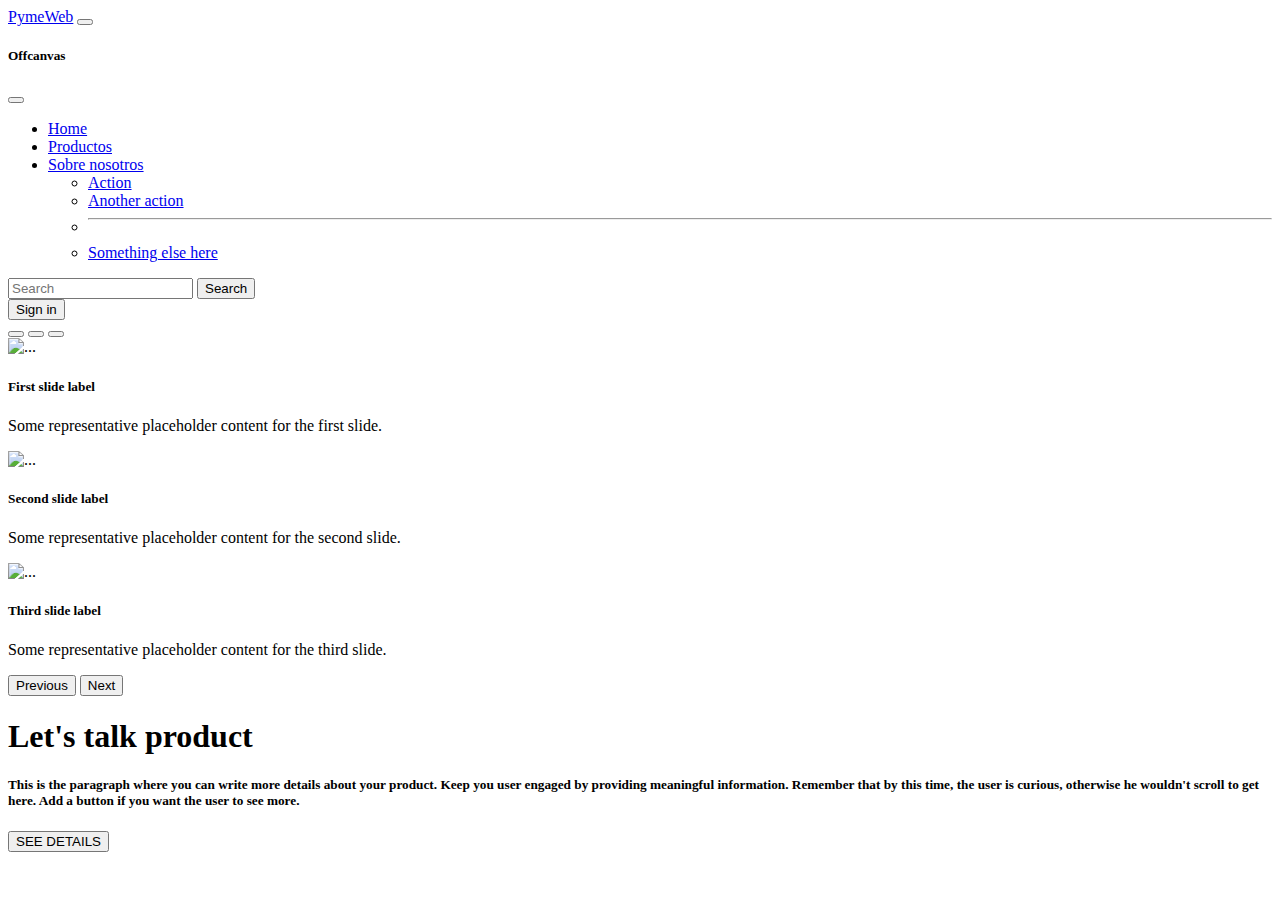
==== index.html @ 3bd8b8b0 "creando index" ====
<!DOCTYPE html>
<html lang="en">
<head>
    <meta charset="UTF-8">
    <meta name="viewport" content="width=device-width, initial-scale=1.0">
    <title>index</title>
    <link href="https://cdn.jsdelivr.net/npm/bootstrap@5.3.2/dist/css/bootstrap.min.css" rel="stylesheet" integrity="sha384-T3c6CoIi6uLrA9TneNEoa7RxnatzjcDSCmG1MXxSR1GAsXEV/Dwwykc2MPK8M2HN" crossorigin="anonymous">
</head>
<body>
<!--  -->
<!-- INICIO DEL NAVBAR -->
    <nav class="navbar bg-body-tertiary fixed-top">
        <div class="container-fluid">
          <a class="navbar-brand" href="#">PymeWeb</a>
          <button class="navbar-toggler" type="button" data-bs-toggle="offcanvas" data-bs-target="#offcanvasNavbar" aria-controls="offcanvasNavbar" aria-label="Toggle navigation">
            <span class="navbar-toggler-icon"></span>
          </button>
          <div class="offcanvas offcanvas-end" tabindex="-1" id="offcanvasNavbar" aria-labelledby="offcanvasNavbarLabel">
            <div class="offcanvas-header">
              <h5 class="offcanvas-title" id="offcanvasNavbarLabel">Offcanvas</h5>
              <button type="button" class="btn-close" data-bs-dismiss="offcanvas" aria-label="Close"></button>
            </div>
            <div class="offcanvas-body">
              <ul class="navbar-nav justify-content-end flex-grow-1 pe-3">
                <li class="nav-item">
                  <a class="nav-link active" aria-current="page" href="#">Home</a>
                </li>
                <li class="nav-item">
                  <a class="nav-link" href="#">Productos</a>
                </li>
                <li class="nav-item dropdown">
                  <a class="nav-link dropdown-toggle" href="#" role="button" data-bs-toggle="dropdown" aria-expanded="false">
                    Sobre nosotros
                  </a>
                  <ul class="dropdown-menu">
                    <li><a class="dropdown-item" href="#">Action</a></li>
                    <li><a class="dropdown-item" href="#">Another action</a></li>
                    <li>
                      <hr class="dropdown-divider">
                    </li>
                    <li><a class="dropdown-item" href="#">Something else here</a></li>
                  </ul>
                </li>
              </ul>
              <form class="d-flex mt-3" role="search">
                <input class="form-control me-2" type="search" placeholder="Search" aria-label="Search">
                <button class="btn btn-outline-success" type="submit">Search</button>
              </form>
              <div class="d-grid gap-2 mt-3">
                <button class="btn btn-dark" type="button">Sign in</button>
              </div>
            </div>
          </div>
        </div>
      </nav>
<!-- FIN DEL NAVBAR -->
<!-- INICIO DEL CAROUSEL -->
    <div id="carouselExampleDark" class="carousel carousel-dark slide">
        <div class="carousel-indicators">
        <button type="button" data-bs-target="#carouselExampleDark" data-bs-slide-to="0" class="active" aria-current="true" aria-label="Slide 1"></button>
        <button type="button" data-bs-target="#carouselExampleDark" data-bs-slide-to="1" aria-label="Slide 2"></button>
        <button type="button" data-bs-target="#carouselExampleDark" data-bs-slide-to="2" aria-label="Slide 3"></button>
        </div>
        <div class="carousel-inner">
        <div class="carousel-item active" data-bs-interval="10000">
            <img src="https://images.alphacoders.com/129/1299140.jpg" class="d-block w-100" alt="...">
            <div class="carousel-caption d-none d-md-block">
            <h5>First slide label</h5>
            <p>Some representative placeholder content for the first slide.</p>
            </div>
        </div>
        <div class="carousel-item" data-bs-interval="2000">
            <img src="https://images.alphacoders.com/129/1299559.jpg" class="d-block w-100" alt="...">
            <div class="carousel-caption d-none d-md-block">
            <h5>Second slide label</h5>
            <p>Some representative placeholder content for the second slide.</p>
            </div>
        </div>
        <div class="carousel-item">
            <img src="https://images4.alphacoders.com/210/210346.jpg" class="d-block w-100" alt="...">
            <div class="carousel-caption d-none d-md-block">
            <h5>Third slide label</h5>
            <p>Some representative placeholder content for the third slide.</p>
            </div>
        </div>
        </div>
        <button class="carousel-control-prev" type="button" data-bs-target="#carouselExampleDark" data-bs-slide="prev">
        <span class="carousel-control-prev-icon" aria-hidden="true"></span>
        <span class="visually-hidden">Previous</span>
        </button>
        <button class="carousel-control-next" type="button" data-bs-target="#carouselExampleDark" data-bs-slide="next">
        <span class="carousel-control-next-icon" aria-hidden="true"></span>
        <span class="visually-hidden">Next</span>
        </button>
    </div>
<!-- FIN DEL CAROUSEL -->
<!--  -->
    <div class="container text-center mt-3">
        <div class="row">
            <h1 class="fw-light">Let's talk product</h1>
            <h5 class="fw-light">This is the paragraph where you can write more details about your product. 
                Keep you user engaged by providing meaningful information. 
                Remember that by this time, the user is curious, otherwise he wouldn't scroll to get here. 
                Add a button if you want the user to see more.</h5>
            <div class="d-grid gap-2 d-md-block">
                <button class="btn btn-danger" type="button">SEE DETAILS</button>
              </div>
        </div>
    </div>
<!--  -->
<!--  -->
<!--  -->
<!--  -->


<!-- LINKS BOOTSTRAP -->
    <script src="https://cdn.jsdelivr.net/npm/bootstrap@5.3.2/dist/js/bootstrap.bundle.min.js" integrity="sha384-C6RzsynM9kWDrMNeT87bh95OGNyZPhcTNXj1NW7RuBCsyN/o0jlpcV8Qyq46cDfL" crossorigin="anonymous"></script>
    <script src="https://cdn.jsdelivr.net/npm/@popperjs/core@2.11.8/dist/umd/popper.min.js" integrity="sha384-I7E8VVD/ismYTF4hNIPjVp/Zjvgyol6VFvRkX/vR+Vc4jQkC+hVqc2pM8ODewa9r" crossorigin="anonymous"></script>
    <script src="https://cdn.jsdelivr.net/npm/bootstrap@5.3.2/dist/js/bootstrap.min.js" integrity="sha384-BBtl+eGJRgqQAUMxJ7pMwbEyER4l1g+O15P+16Ep7Q9Q+zqX6gSbd85u4mG4QzX+" crossorigin="anonymous"></script>

</body>
</html>
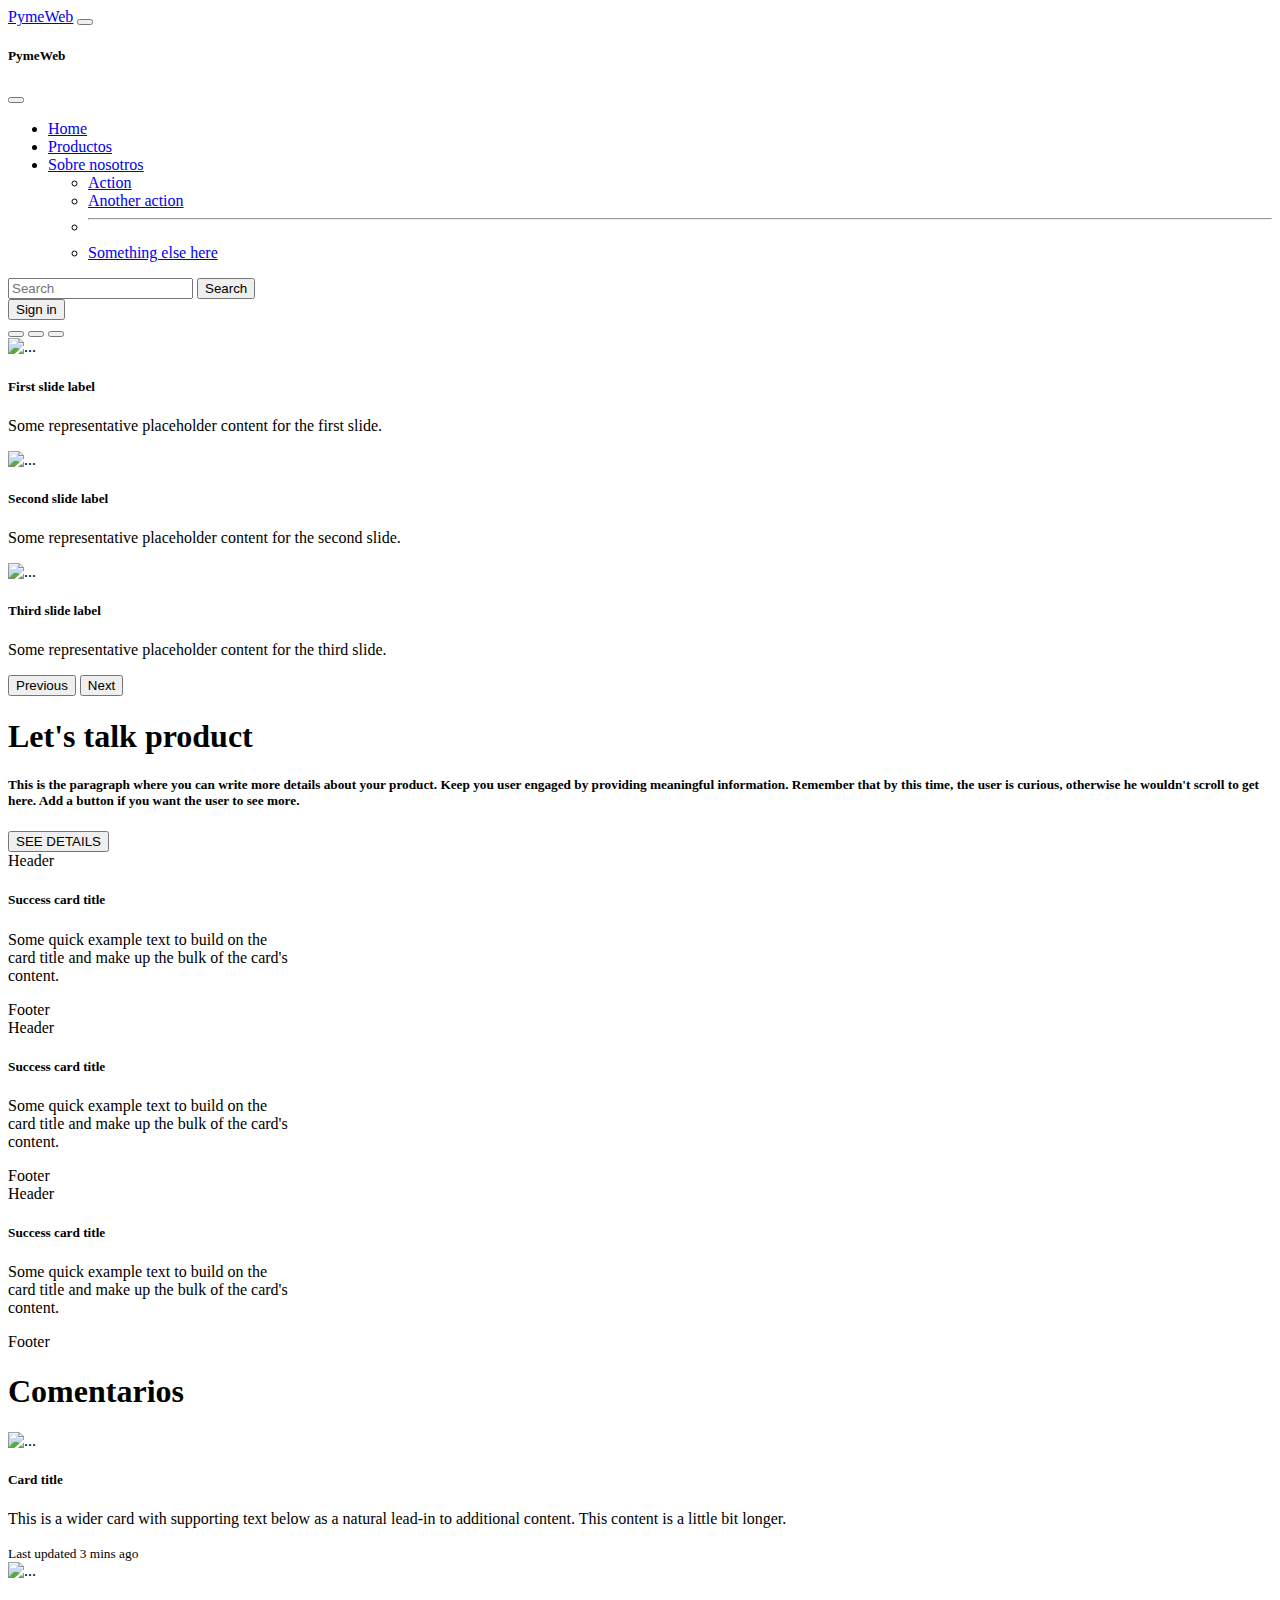
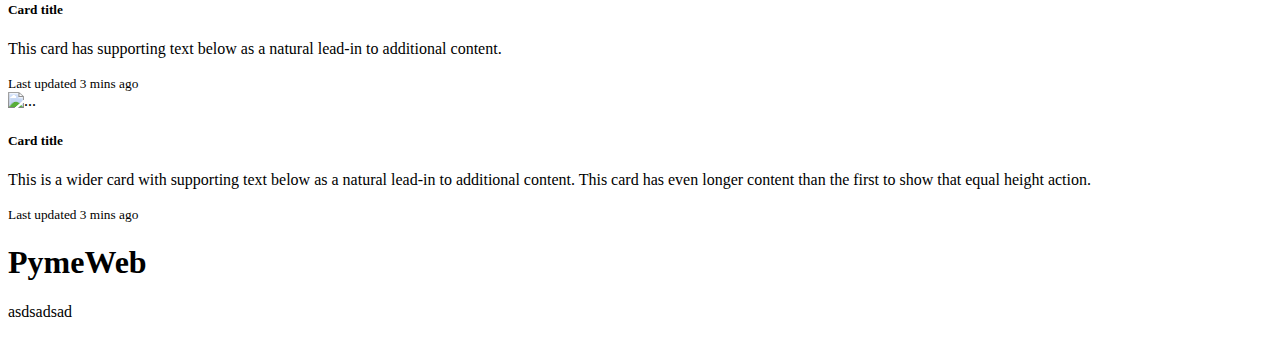
==== commit 9c7061b0: "agregando cards en index" ====
--- a/index.html
+++ b/index.html
@@ -17,7 +17,7 @@
           </button>
           <div class="offcanvas offcanvas-end" tabindex="-1" id="offcanvasNavbar" aria-labelledby="offcanvasNavbarLabel">
             <div class="offcanvas-header">
-              <h5 class="offcanvas-title" id="offcanvasNavbarLabel">Offcanvas</h5>
+              <h5 class="offcanvas-title" id="offcanvasNavbarLabel">PymeWeb</h5>
               <button type="button" class="btn-close" data-bs-dismiss="offcanvas" aria-label="Close"></button>
             </div>
             <div class="offcanvas-body">
@@ -47,7 +47,7 @@
                 <button class="btn btn-outline-success" type="submit">Search</button>
               </form>
               <div class="d-grid gap-2 mt-3">
-                <button class="btn btn-dark" type="button">Sign in</button>
+                <button class="btn btn-dark" type="button" href="login.html">Sign in</button>
               </div>
             </div>
           </div>
@@ -94,7 +94,7 @@
         </button>
     </div>
 <!-- FIN DEL CAROUSEL -->
-<!--  -->
+<!-- INFO -->
     <div class="container text-center mt-3">
         <div class="row">
             <h1 class="fw-light">Let's talk product</h1>
@@ -103,15 +103,116 @@
                 Remember that by this time, the user is curious, otherwise he wouldn't scroll to get here. 
                 Add a button if you want the user to see more.</h5>
             <div class="d-grid gap-2 d-md-block">
-                <button class="btn btn-danger" type="button">SEE DETAILS</button>
+                <button class="btn btn-success" type="button">SEE DETAILS</button>
               </div>
         </div>
     </div>
-<!--  -->
-<!--  -->
-<!--  -->
-<!--  -->
+<!-- FIN INFO -->
+<!-- CARDS INFO -->
+    <div class="container mt-3">
+        <div class="row row-cols-1 row-cols-md-3 g-4 mt-3">
+            <div class="col">
+                <div class="card border-success mb-3" style="max-width: 18rem;">
+                    <div class="card-header bg-transparent border-success">Header</div>
+                    <div class="card-body text-success">
+                        <h5 class="card-title">Success card title</h5>
+                        <p class="card-text">Some quick example text to build on the card title and make up the bulk of the card's content.</p>
+                    </div>
+                    <div class="card-footer bg-transparent border-success">Footer</div>
+                </div>
+            </div>
+            <div class="col">
+                <div class="card border-success mb-3" style="max-width: 18rem;">
+                    <div class="card-header bg-transparent border-success">Header</div>
+                    <div class="card-body text-success">
+                        <h5 class="card-title">Success card title</h5>
+                        <p class="card-text">Some quick example text to build on the card title and make up the bulk of the card's content.</p>
+                    </div>
+                    <div class="card-footer bg-transparent border-success">Footer</div>
+                </div>
+            </div>
+            <div class="col">
+                <div class="card border-success mb-3" style="max-width: 18rem;">
+                    <div class="card-header bg-transparent border-success">Header</div>
+                    <div class="card-body text-success">
+                        <h5 class="card-title">Success card title</h5>
+                        <p class="card-text">Some quick example text to build on the card title and make up the bulk of the card's content.</p>
+                    </div>
+                    <div class="card-footer bg-transparent border-success">Footer</div>
+                </div>
+            </div>
+        </div>
+    </div>
+<!-- FIN CARDS INFO -->
+<!-- INICIO CONTAINER -->
+    <div class="container mt-3">
+        <div class="row">
 
+        </div>
+    </div>
+<!-- FIN CONTAINER -->
+<!-- INICIO COMENTARIOS -->
+    <div class="container mt-3">
+        <div class="row">
+            <div class="container text-center mt-3">
+                <div class="row">
+                    <h1 class="fw-light">Comentarios</h1>
+                    <h5 class="fw-light"></h5>
+                </div>
+            </div>
+            <div class="row row-cols-1 row-cols-md-3 g-4">
+                <div class="col">
+                    <div class="card h-100">
+                    <img src="https://s2.abcstatics.com/media/bienestar/2022/06/01/jesus-matos-2-kQVC--1248x698@abc.png" class="card-img-top" alt="...">
+                    <div class="card-body">
+                        <h5 class="card-title">Card title</h5>
+                        <p class="card-text">This is a wider card with supporting text below as a natural lead-in to additional content. This content is a little bit longer.</p>
+                    </div>
+                    <div class="card-footer">
+                        <small class="text-body-secondary">Last updated 3 mins ago</small>
+                    </div>
+                    </div>
+                </div>
+                <div class="col">
+                    <div class="card h-100">
+                    <img src="https://static.cegos.es/content/uploads/2023/03/01165224/GettyImages-1300321639.jpg.webp" class="card-img-top" alt="...">
+                    <div class="card-body">
+                        <h5 class="card-title">Card title</h5>
+                        <p class="card-text">This card has supporting text below as a natural lead-in to additional content.</p>
+                    </div>
+                    <div class="card-footer">
+                        <small class="text-body-secondary">Last updated 3 mins ago</small>
+                    </div>
+                    </div>
+                </div>
+                <div class="col">
+                    <div class="card h-100">
+                    <img src="https://pymstatic.com/9942/conversions/personas-conservadoras-wide_webp.webp" class="card-img-top" alt="...">
+                    <div class="card-body">
+                        <h5 class="card-title">Card title</h5>
+                        <p class="card-text">This is a wider card with supporting text below as a natural lead-in to additional content. This card has even longer content than the first to show that equal height action.</p>
+                    </div>
+                    <div class="card-footer">
+                        <small class="text-body-secondary">Last updated 3 mins ago</small>
+                    </div>
+                    </div>
+                </div>
+            </div>
+        </div>
+    </div>
+<!-- FIN COMENTARIOS -->
+<!-- INICIO DEL FOOTER -->
+    <footer>
+        <div class="container-fluid bg-light text-dark mt-5 px-md-5">
+            <div class="row pt-5">
+                <div class="col-lg-4 col-md-12 mb-5">
+                    <h1 class="mb-3 display-5 text-capitalize text-dark"><span class="text-success">Pyme</span>Web</h1>
+                    <p class="m-0">asdsadsad</p>
+                </div>
+            </div>
+        </div>
+    </footer>
+<!-- FIN DEL FOOTER -->
 
 <!-- LINKS BOOTSTRAP -->
     <script src="https://cdn.jsdelivr.net/npm/bootstrap@5.3.2/dist/js/bootstrap.bundle.min.js" integrity="sha384-C6RzsynM9kWDrMNeT87bh95OGNyZPhcTNXj1NW7RuBCsyN/o0jlpcV8Qyq46cDfL" crossorigin="anonymous"></script>
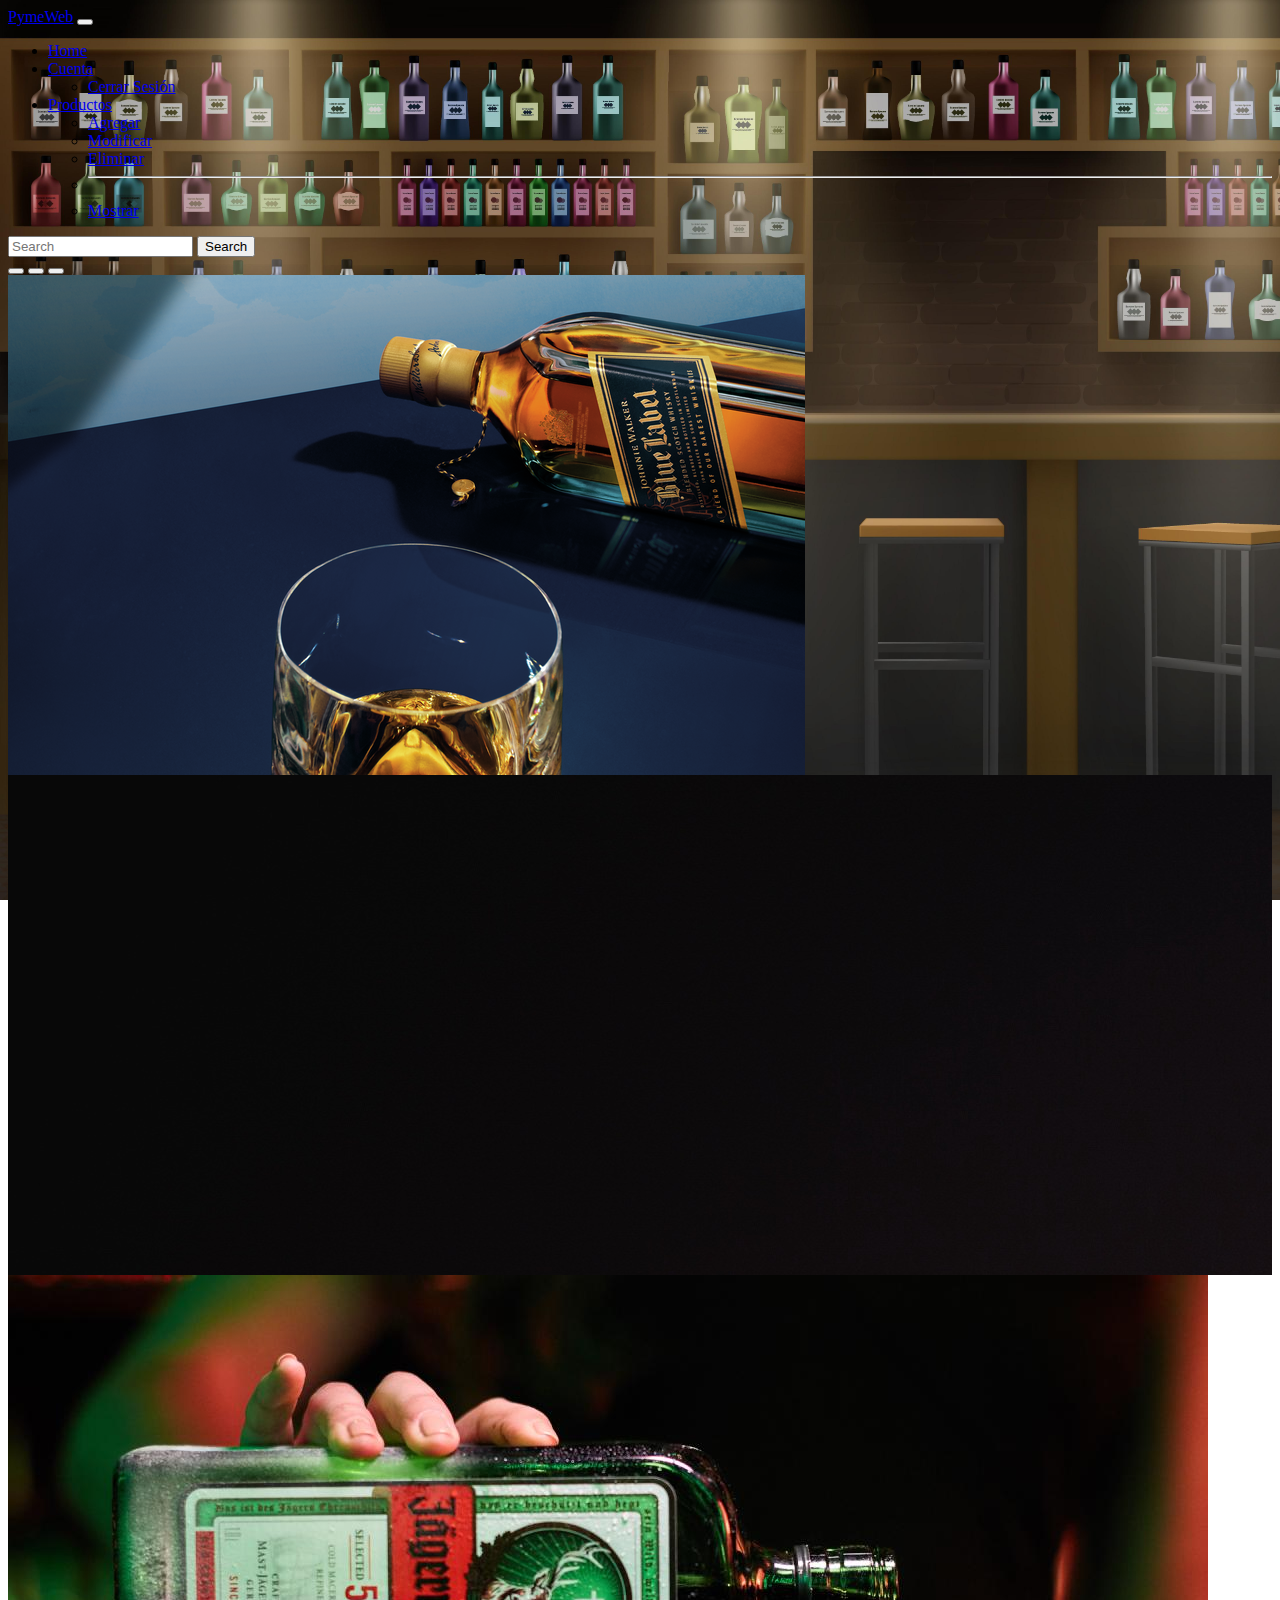
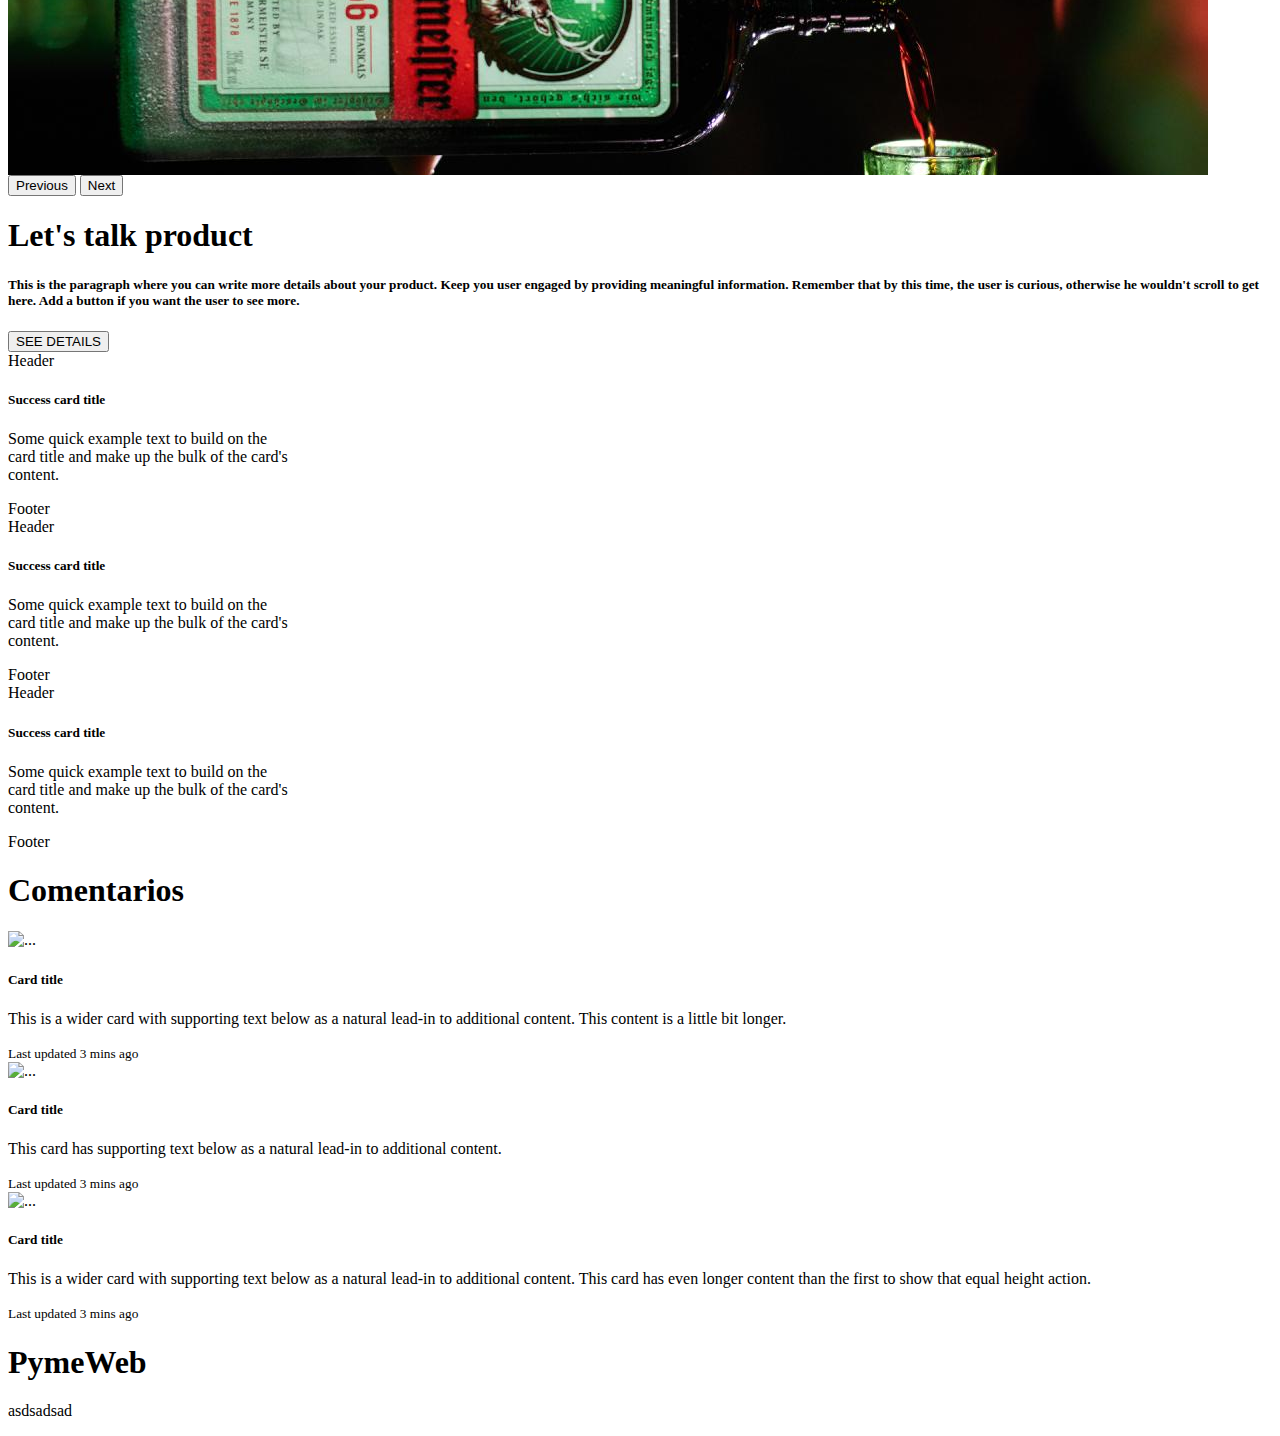
==== commit 4780e159: "agrueuge index(index de admin), login,agregar, eliminar, modificar, mostrar" ====
--- a/index.html
+++ b/index.html
@@ -3,56 +3,52 @@
 <head>
     <meta charset="UTF-8">
     <meta name="viewport" content="width=device-width, initial-scale=1.0">
+    <link href="https://cdn.jsdelivr.net/npm/bootstrap@5.3.2/dist/css/bootstrap.min.css" rel="stylesheet" integrity="sha384-T3c6CoIi6uLrA9TneNEoa7RxnatzjcDSCmG1MXxSR1GAsXEV/Dwwykc2MPK8M2HN" crossorigin="anonymous">
+    <link href="index/style.css" rel ="stylesheet"/>
     <title>index</title>
-    <link href="https://cdn.jsdelivr.net/npm/bootstrap@5.3.2/dist/css/bootstrap.min.css" rel="stylesheet" integrity="sha384-T3c6CoIi6uLrA9TneNEoa7RxnatzjcDSCmG1MXxSR1GAsXEV/Dwwykc2MPK8M2HN" crossorigin="anonymous">
 </head>
 <body>
 <!--  -->
 <!-- INICIO DEL NAVBAR -->
-    <nav class="navbar bg-body-tertiary fixed-top">
-        <div class="container-fluid">
-          <a class="navbar-brand" href="#">PymeWeb</a>
-          <button class="navbar-toggler" type="button" data-bs-toggle="offcanvas" data-bs-target="#offcanvasNavbar" aria-controls="offcanvasNavbar" aria-label="Toggle navigation">
-            <span class="navbar-toggler-icon"></span>
-          </button>
-          <div class="offcanvas offcanvas-end" tabindex="-1" id="offcanvasNavbar" aria-labelledby="offcanvasNavbarLabel">
-            <div class="offcanvas-header">
-              <h5 class="offcanvas-title" id="offcanvasNavbarLabel">PymeWeb</h5>
-              <button type="button" class="btn-close" data-bs-dismiss="offcanvas" aria-label="Close"></button>
-            </div>
-            <div class="offcanvas-body">
-              <ul class="navbar-nav justify-content-end flex-grow-1 pe-3">
-                <li class="nav-item">
-                  <a class="nav-link active" aria-current="page" href="#">Home</a>
-                </li>
-                <li class="nav-item">
-                  <a class="nav-link" href="#">Productos</a>
-                </li>
-                <li class="nav-item dropdown">
-                  <a class="nav-link dropdown-toggle" href="#" role="button" data-bs-toggle="dropdown" aria-expanded="false">
-                    Sobre nosotros
-                  </a>
-                  <ul class="dropdown-menu">
-                    <li><a class="dropdown-item" href="#">Action</a></li>
-                    <li><a class="dropdown-item" href="#">Another action</a></li>
-                    <li>
-                      <hr class="dropdown-divider">
-                    </li>
-                    <li><a class="dropdown-item" href="#">Something else here</a></li>
-                  </ul>
-                </li>
+<nav class="navbar navbar-expand-lg navbar-dark bg-dark">
+    <div class="container-fluid">
+      <a class="navbar-brand" href="index.html">PymeWeb</a>
+      <button class="navbar-toggler" type="button" data-bs-toggle="collapse" data-bs-target="#navbarSupportedContent" aria-controls="navbarSupportedContent" aria-expanded="false" aria-label="Toggle navigation">
+        <span class="navbar-toggler-icon"></span>
+      </button>
+      <div class="collapse navbar-collapse" id="navbarSupportedContent">
+        <ul class="navbar-nav me-auto mb-2 mb-lg-0">
+            <li class="nav-item">
+              <a class="nav-link" aria-current="page" href="index.html">Home</a>
+            </li>
+            <li class="nav-item dropdown">
+                <a class="nav-link dropdown-toggle" href="#" id="navbarDropdown" role="button" data-bs-toggle="dropdown" aria-expanded="false">
+                    Cuenta
+                </a>
+                <ul class="dropdown-menu" aria-labelledby="navbarDropdown">
+                    <li><a class="dropdown-item" href="index2.html" onclick="alert('Sesión finalizada!')">Cerrar Sesión</a></li>
+                </ul>
+            </li>
+            <li class="nav-item dropdown">
+              <a class="nav-link dropdown-toggle" href="#" id="navbarDropdown" role="button" data-bs-toggle="dropdown" aria-expanded="false">
+                Productos
+              </a>
+              <ul class="dropdown-menu" aria-labelledby="navbarDropdown">
+                <li><a class="dropdown-item" href="agregar.html">Agregar</a></li>
+                <li><a class="dropdown-item" href="modificar.html">Modificar</a></li>
+                <li><a class="dropdown-item" href="eliminar.html">Eliminar</a></li>
+                <li><hr class="dropdown-divider"></li>
+                <li><a class="dropdown-item" href="mostrar.html">Mostrar</a></li>
               </ul>
-              <form class="d-flex mt-3" role="search">
-                <input class="form-control me-2" type="search" placeholder="Search" aria-label="Search">
-                <button class="btn btn-outline-success" type="submit">Search</button>
-              </form>
-              <div class="d-grid gap-2 mt-3">
-                <button class="btn btn-dark" type="button" href="login.html">Sign in</button>
-              </div>
-            </div>
-          </div>
-        </div>
-      </nav>
+            </li>
+          </ul>
+        <form class="d-flex">
+          <input class="form-control me-2" type="search" placeholder="Search" aria-label="Search">
+          <button class="btn btn-outline-success" type="submit">Search</button>
+        </form>
+      </div>
+    </div>
+  </nav>
 <!-- FIN DEL NAVBAR -->
 <!-- INICIO DEL CAROUSEL -->
     <div id="carouselExampleDark" class="carousel carousel-dark slide">
@@ -63,21 +59,21 @@
         </div>
         <div class="carousel-inner">
         <div class="carousel-item active" data-bs-interval="10000">
-            <img src="https://images.alphacoders.com/129/1299140.jpg" class="d-block w-100" alt="...">
+            <img src="index/imagenes/Johnnie-Walker-Blue-Label-2.png" class="d-block w-100" alt="...">
             <div class="carousel-caption d-none d-md-block">
             <h5>First slide label</h5>
             <p>Some representative placeholder content for the first slide.</p>
             </div>
         </div>
         <div class="carousel-item" data-bs-interval="2000">
-            <img src="https://images.alphacoders.com/129/1299559.jpg" class="d-block w-100" alt="...">
+            <img src="index/imagenes/cocacola.jpg" class="d-block w-100" alt="...">
             <div class="carousel-caption d-none d-md-block">
             <h5>Second slide label</h5>
             <p>Some representative placeholder content for the second slide.</p>
             </div>
         </div>
         <div class="carousel-item">
-            <img src="https://images4.alphacoders.com/210/210346.jpg" class="d-block w-100" alt="...">
+            <img src="index/imagenes/jagermaister.jpeg" class="d-block w-100" alt="...">
             <div class="carousel-caption d-none d-md-block">
             <h5>Third slide label</h5>
             <p>Some representative placeholder content for the third slide.</p>
@@ -112,9 +108,9 @@
     <div class="container mt-3">
         <div class="row row-cols-1 row-cols-md-3 g-4 mt-3">
             <div class="col">
-                <div class="card border-success mb-3" style="max-width: 18rem;">
+                <div class="card text-white bg-dark mb-3" style="max-width: 18rem;">
                     <div class="card-header bg-transparent border-success">Header</div>
-                    <div class="card-body text-success">
+                    <div class="card-body">
                         <h5 class="card-title">Success card title</h5>
                         <p class="card-text">Some quick example text to build on the card title and make up the bulk of the card's content.</p>
                     </div>
@@ -218,6 +214,9 @@
     <script src="https://cdn.jsdelivr.net/npm/bootstrap@5.3.2/dist/js/bootstrap.bundle.min.js" integrity="sha384-C6RzsynM9kWDrMNeT87bh95OGNyZPhcTNXj1NW7RuBCsyN/o0jlpcV8Qyq46cDfL" crossorigin="anonymous"></script>
     <script src="https://cdn.jsdelivr.net/npm/@popperjs/core@2.11.8/dist/umd/popper.min.js" integrity="sha384-I7E8VVD/ismYTF4hNIPjVp/Zjvgyol6VFvRkX/vR+Vc4jQkC+hVqc2pM8ODewa9r" crossorigin="anonymous"></script>
     <script src="https://cdn.jsdelivr.net/npm/bootstrap@5.3.2/dist/js/bootstrap.min.js" integrity="sha384-BBtl+eGJRgqQAUMxJ7pMwbEyER4l1g+O15P+16Ep7Q9Q+zqX6gSbd85u4mG4QzX+" crossorigin="anonymous"></script>
+    <script src="https://cdn.jsdelivr.net/npm/@popperjs/core@2.9.2/dist/umd/popper.min.js" integrity="sha384-IQsoLXl5PILFhosVNubq5LC7Qb9DXgDA9i+tQ8Zj3iwWAwPtgFTxbJ8NT4GN1R8p" crossorigin="anonymous"></script>
+    <script src="https://cdn.jsdelivr.net/npm/bootstrap@5.0.2/dist/js/bootstrap.min.js" integrity="sha384-cVKIPhGWiC2Al4u+LWgxfKTRIcfu0JTxR+EQDz/bgldoEyl4H0zUF0QKbrJ0EcQF" crossorigin="anonymous"></script>
+
 
 </body>
 </html>--- a/index/style.css
+++ b/index/style.css
@@ -0,0 +1,18 @@
+/* GENERAL */
+body{
+    background-image: url(/index/imagenes/5521125.jpg);
+    background-size:cover ;
+    background-repeat: no-repeat;
+    background-attachment: fixed;
+}
+/*FIN DE GENERAL*/
+
+/* INDEX */
+.carousel-item{
+    height: 500px;
+    overflow: hidden;
+}
+/*FIN DE INDEX*/
+
+
+
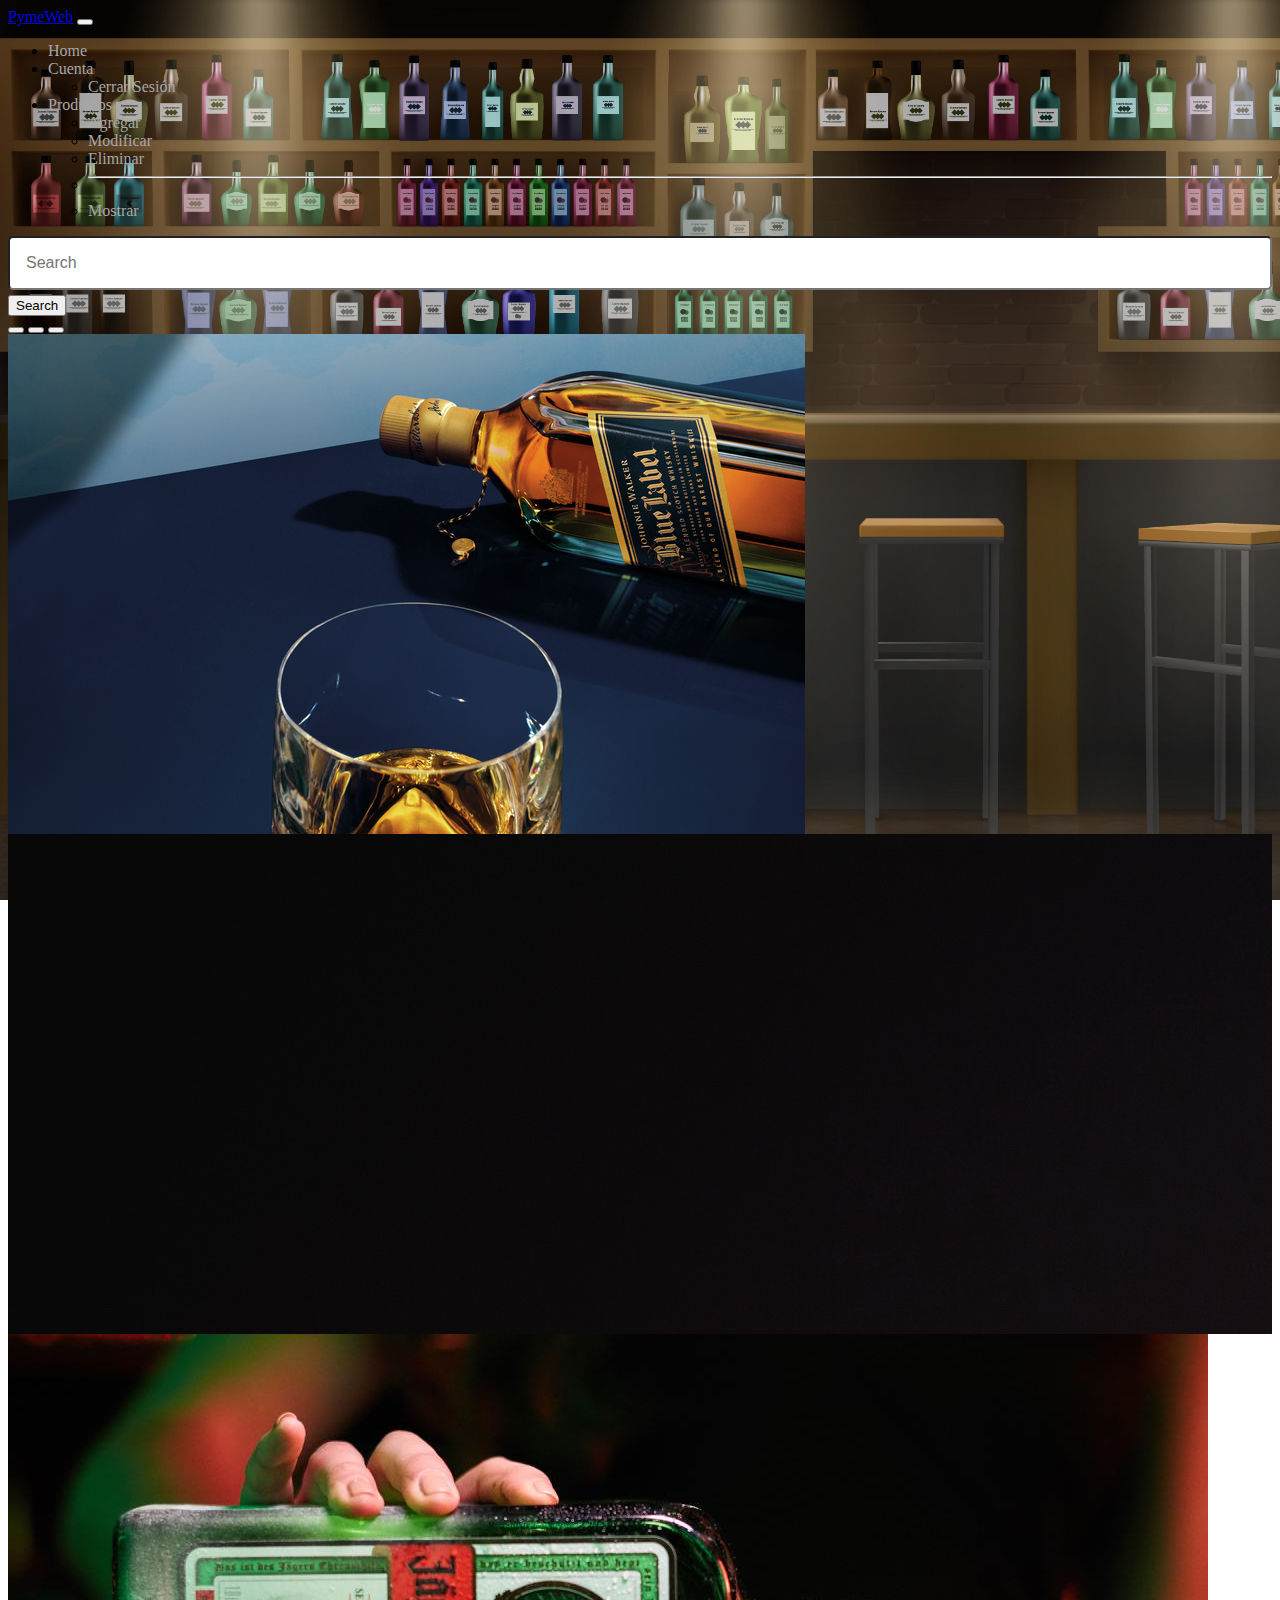
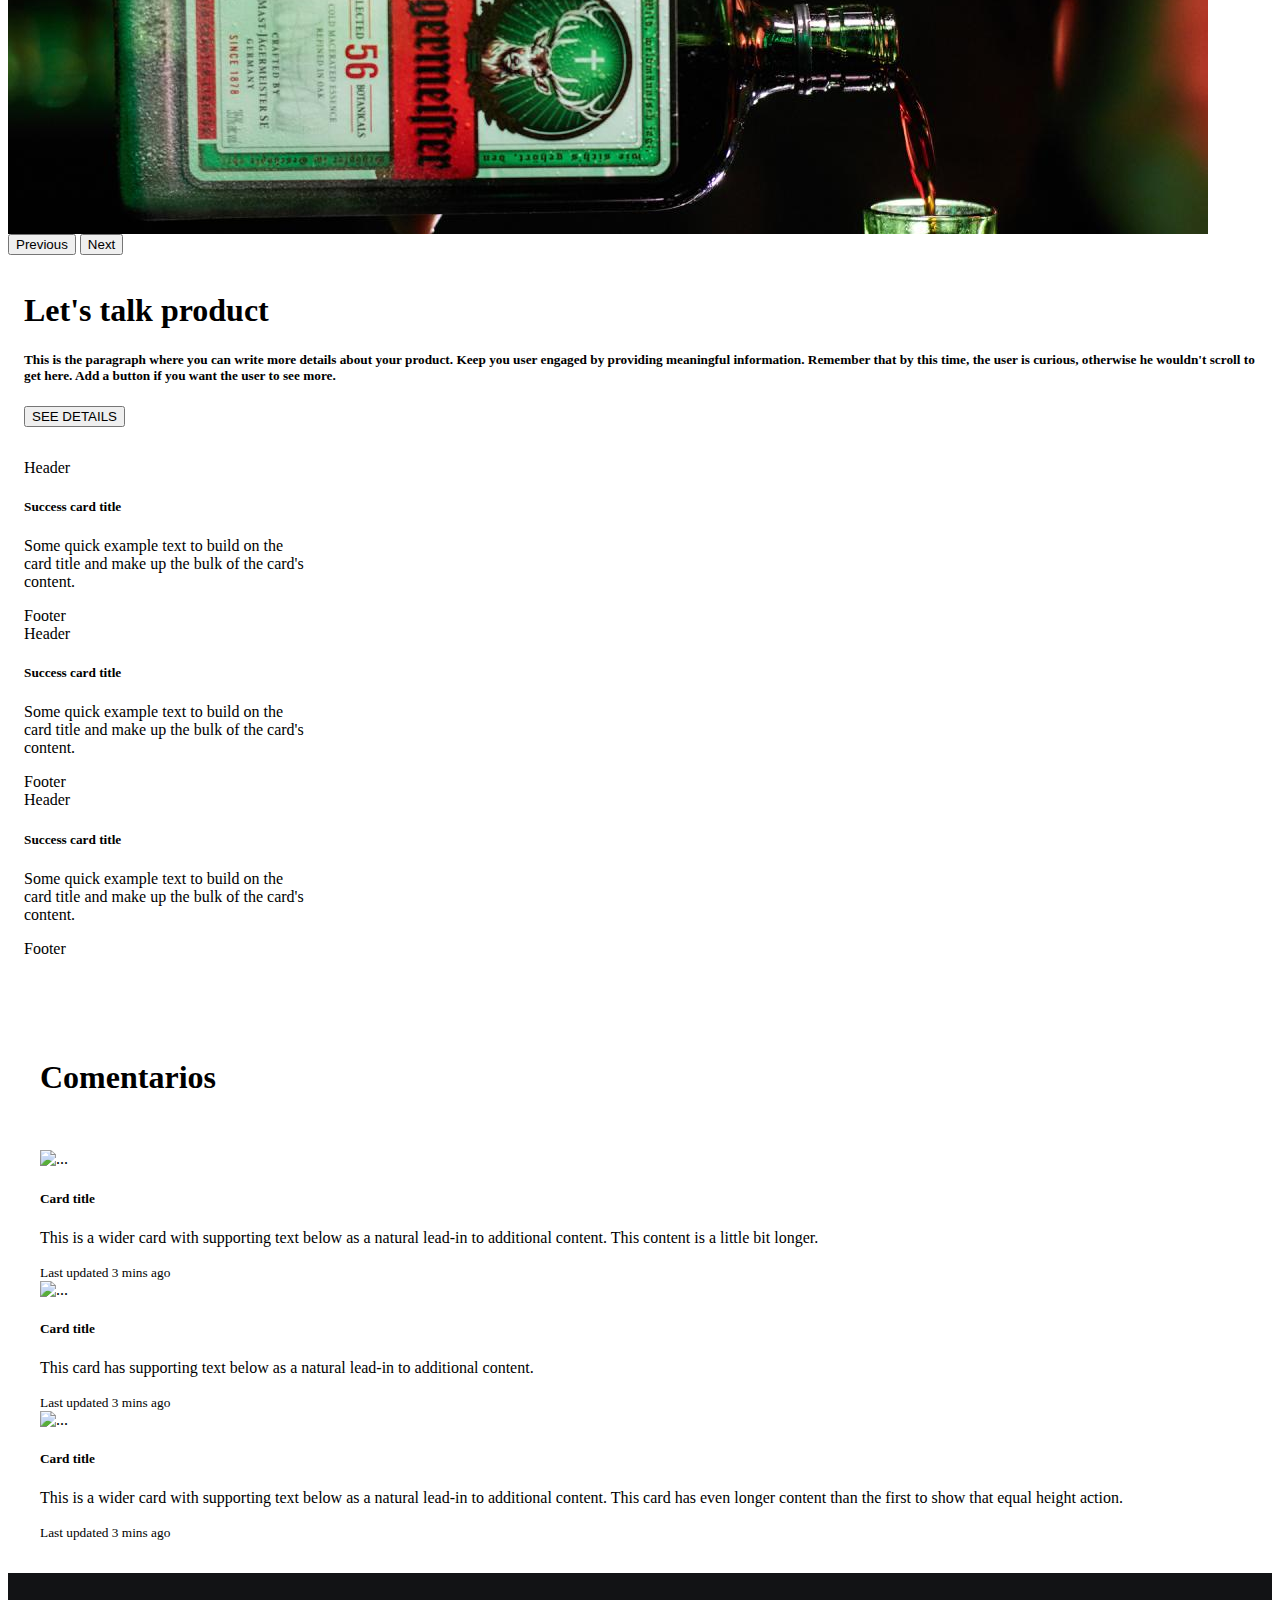
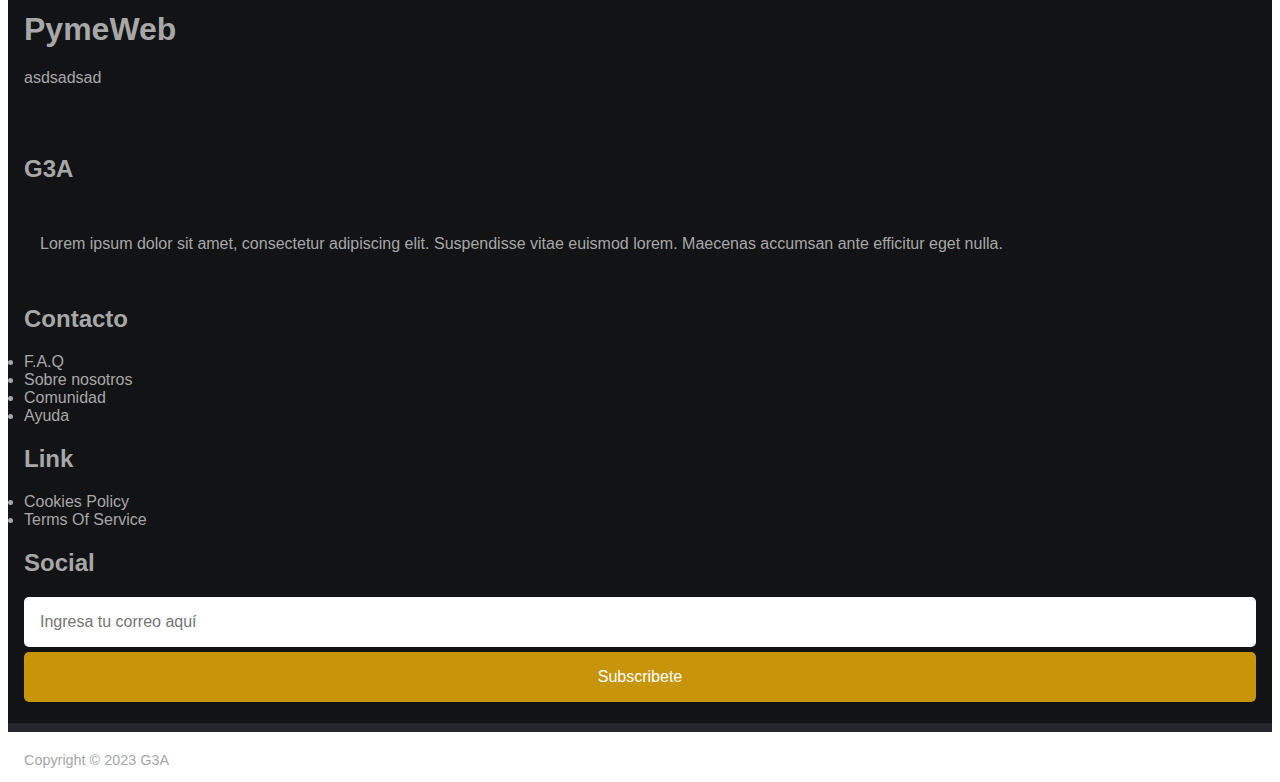
==== commit 9988e09e: "cambio de footer y otras cosas" ====
--- a/index.html
+++ b/index.html
@@ -5,6 +5,7 @@
     <meta name="viewport" content="width=device-width, initial-scale=1.0">
     <link href="https://cdn.jsdelivr.net/npm/bootstrap@5.3.2/dist/css/bootstrap.min.css" rel="stylesheet" integrity="sha384-T3c6CoIi6uLrA9TneNEoa7RxnatzjcDSCmG1MXxSR1GAsXEV/Dwwykc2MPK8M2HN" crossorigin="anonymous">
     <link href="index/style.css" rel ="stylesheet"/>
+    <link rel="stylesheet" href="index/footer.css">
     <title>index</title>
 </head>
 <body>
@@ -208,6 +209,55 @@
             </div>
         </div>
     </footer>
+    <footer>
+        <div class="container-fluid mt-5 px-md-5 ">
+          <div class="row text-white">
+            <div class=" col-sm-12 col-md-3">
+              <h2>G3A</h2>
+              <div class="row">
+                <p> Lorem ipsum dolor sit amet, consectetur adipiscing elit.
+                  Suspendisse vitae euismod lorem. Maecenas accumsan ante
+                  efficitur eget nulla.
+                </p>
+              </div>
+            </div>
+            <div class="col-sm-12 col-md-3">
+              <h2>Contacto</h2>
+              <li>
+                <a href="#faq" data-bs-toggle="modal" data-bs-target="#exampleModal">F.A.Q</a>
+              </li>
+              <li>
+                <a href="#cookies-policy" data-bs-toggle="modal" data-bs-target="#exampleModal">Sobre nosotros</a>
+              </li>
+              <li>
+                <a href="#terms-of-services" data-bs-toggle="modal" data-bs-target="#exampleModal">Comunidad</a>
+              </li>
+              <li>
+                <a href="#support" data-bs-toggle="modal" data-bs-target="#exampleModal">Ayuda</a>
+              </li>
+            </div>
+            <div class=" col-sm-12 col-md-3">
+              <h2>Link</h2>
+              <li>
+                <a href="#Cookies Policy" data-bs-toggle="modal" data-bs-target="#exampleModal">Cookies Policy</a>
+              </li>
+              <li>
+                <a href="#terms-of-services" data-bs-toggle="modal" data-bs-target="#exampleModal">Terms Of Service</a>
+              </li>
+            </div>
+            <div class=" col-sm-12 col-md-3">
+              <h2>Social</h2>
+              <input type="email" placeholder="Ingresa tu correo aquí" />
+              <button class="btnsubcription">Subscribete</button>
+            </div>
+          </div>
+          <div class="row copyright">
+            <div class="footer-menu">
+              <p>Copyright &copy; 2023 G3A</p>
+            </div>
+          </div>
+        </div>
+      </footer>
 <!-- FIN DEL FOOTER -->
 
 <!-- LINKS BOOTSTRAP -->
--- a/index/style.css
+++ b/index/style.css
@@ -12,7 +12,4 @@
     height: 500px;
     overflow: hidden;
 }
-/*FIN DE INDEX*/
-
-
-
+/*FIN DE INDEX*/--- a/index/footer.css
+++ b/index/footer.css
@@ -0,0 +1,106 @@
+/*Footer*/
+.footer
+body {
+    padding: 0;
+    margin: 0;
+    min-height: 100vh;
+    display: flex;
+    align-items: flex-end;
+  }
+  footer {
+    background-color: #121315;
+    color: #a7a7a7;
+    font-size: 16px;
+  }
+  footer * {
+    font-family: "Poppins", sans-serif;
+    box-sizing: border-box;
+    border: none;
+    outline: none;
+  }
+  .row {
+    padding: 1em 1em;
+  }
+  .row.primary {
+    margin-top:50px;
+    width:100%;
+    height:200px;
+    display: grid;
+    grid-template-columns: 2fr 2fr 2fr 2fr;
+    align-items: stretch;
+  }
+  .column {
+    width: 100%;
+    display: flex;
+    flex-direction: column;
+    padding: 0 2em;
+    min-height: 15em;
+  }
+ 
+ 
+  li a {
+    color: #a7a7a7;
+    text-decoration: none;
+  }
+  li a:hover {
+    color: #2a8ded;
+  }
+  .about p {
+    text-align: justify;
+    line-height: 2;
+    margin: 0;
+  }
+  input,
+  .btnsubcription{
+    font-size: 1em;
+    padding: 1em;
+    width: 100%;
+    border-radius: 5px;
+    margin-bottom: 5px;
+  }
+  .btnsubcription {
+    background-color: #c7940a;
+    color: #ffffff;
+  }
+  .btnsubcription:hover{
+    background-color:#c7950abe;
+  }
+  div.social {
+    display: flex;
+    justify-content: space-around;
+    font-size: 2.4em;
+    flex-direction: row;
+    margin-top: 0.5em;
+  }
+  .social i {
+    color: #bac6d9;
+  }
+  
+  .copyright {
+    padding: 0.3em 1em;
+    background-color: #25262e;
+  }
+  .footer-menu{
+    float: left;
+      margin-top: 10px;
+  }
+  
+  .footer-menu a{
+    color: #cfd2d6;
+    padding: 6px;
+  
+    text-decoration: none;
+  }
+  .footer-menu a:hover{
+    color: #27bcda;
+  }
+  .copyright p {
+    font-size: 0.9em;
+    text-align: right;
+  }
+  @media screen and (max-width: 850px) {
+    .row.primary {
+      grid-template-columns: 1fr;
+    }
+  
+  }